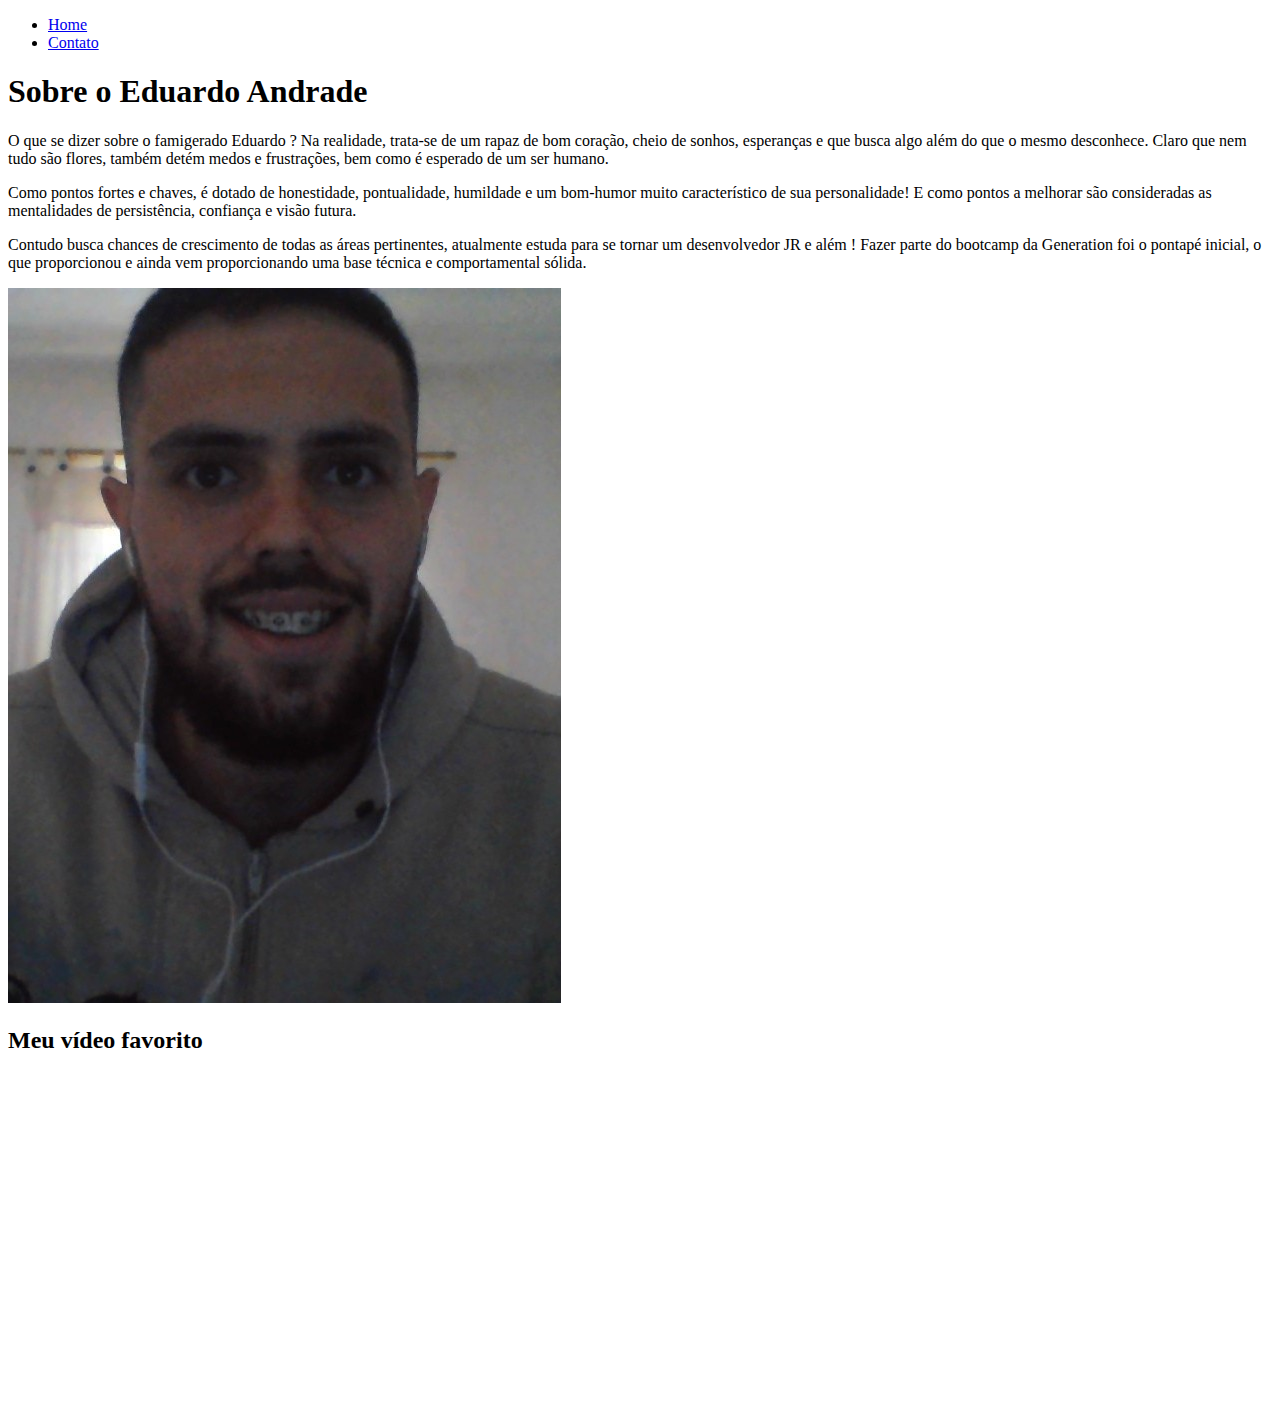
==== index.html @ 63514718 "Feature Eduardo - Task: Criação e implementação da pagina | [21.10.21]" ====
<!DOCTYPE html>
<html lang="pt-br">
<head>
    <meta charset="UTF-8">
    <meta http-equiv="X-UA-Compatible" content="IE=edge">
    <meta name="viewport" content="width=device-width, initial-scale=1.0">
    <title>Meu Perfil</title>
</head>
<body>

    <ul>
        <li>
            <a href="index.html">Home</a>
        </li>
       
        <li>
            <a href="contato.html">Contato</a>
        </li>
    </ul>
  
    <h1>Sobre o Eduardo Andrade</h1>
       
    <p>  O que se dizer sobre o famigerado Eduardo ?
    Na realidade, trata-se de um rapaz de bom coração, cheio de sonhos, esperanças e que busca algo 
    além do que o mesmo desconhece. Claro que nem tudo são flores, também detém medos e frustrações,
    bem como é esperado de um ser humano.  </p>
  <p>  Como pontos fortes e chaves, é dotado de honestidade, pontualidade, humildade e um bom-humor 
    muito característico de sua personalidade! E como pontos a melhorar são consideradas as mentalidades
    de persistência, confiança e visão futura.</p>
     <p>  Contudo busca chances de crescimento de todas as áreas pertinentes, atualmente estuda para se 
    tornar um desenvolvedor JR e além ! Fazer parte do bootcamp da Generation foi o pontapé inicial,
    o que proporcionou e ainda vem proporcionando uma base técnica e comportamental sólida.</p>
    
    <img src="assets/img/Foto Eduardo.jpg" frameborder="5" alt="Foto do autor do conteúdo">

    <h2>Meu vídeo favorito</h2>

    <iframe width="560" height="315" src="https://www.youtube.com/embed/zbDQgFtce5M?start=20" 
    title="YouTube video player" frameborder="0" allow="accelerometer; autoplay; clipboard-write; 
    encrypted-media; gyroscope; picture-in-picture" allowfullscreen></iframe>
</body>
</html>
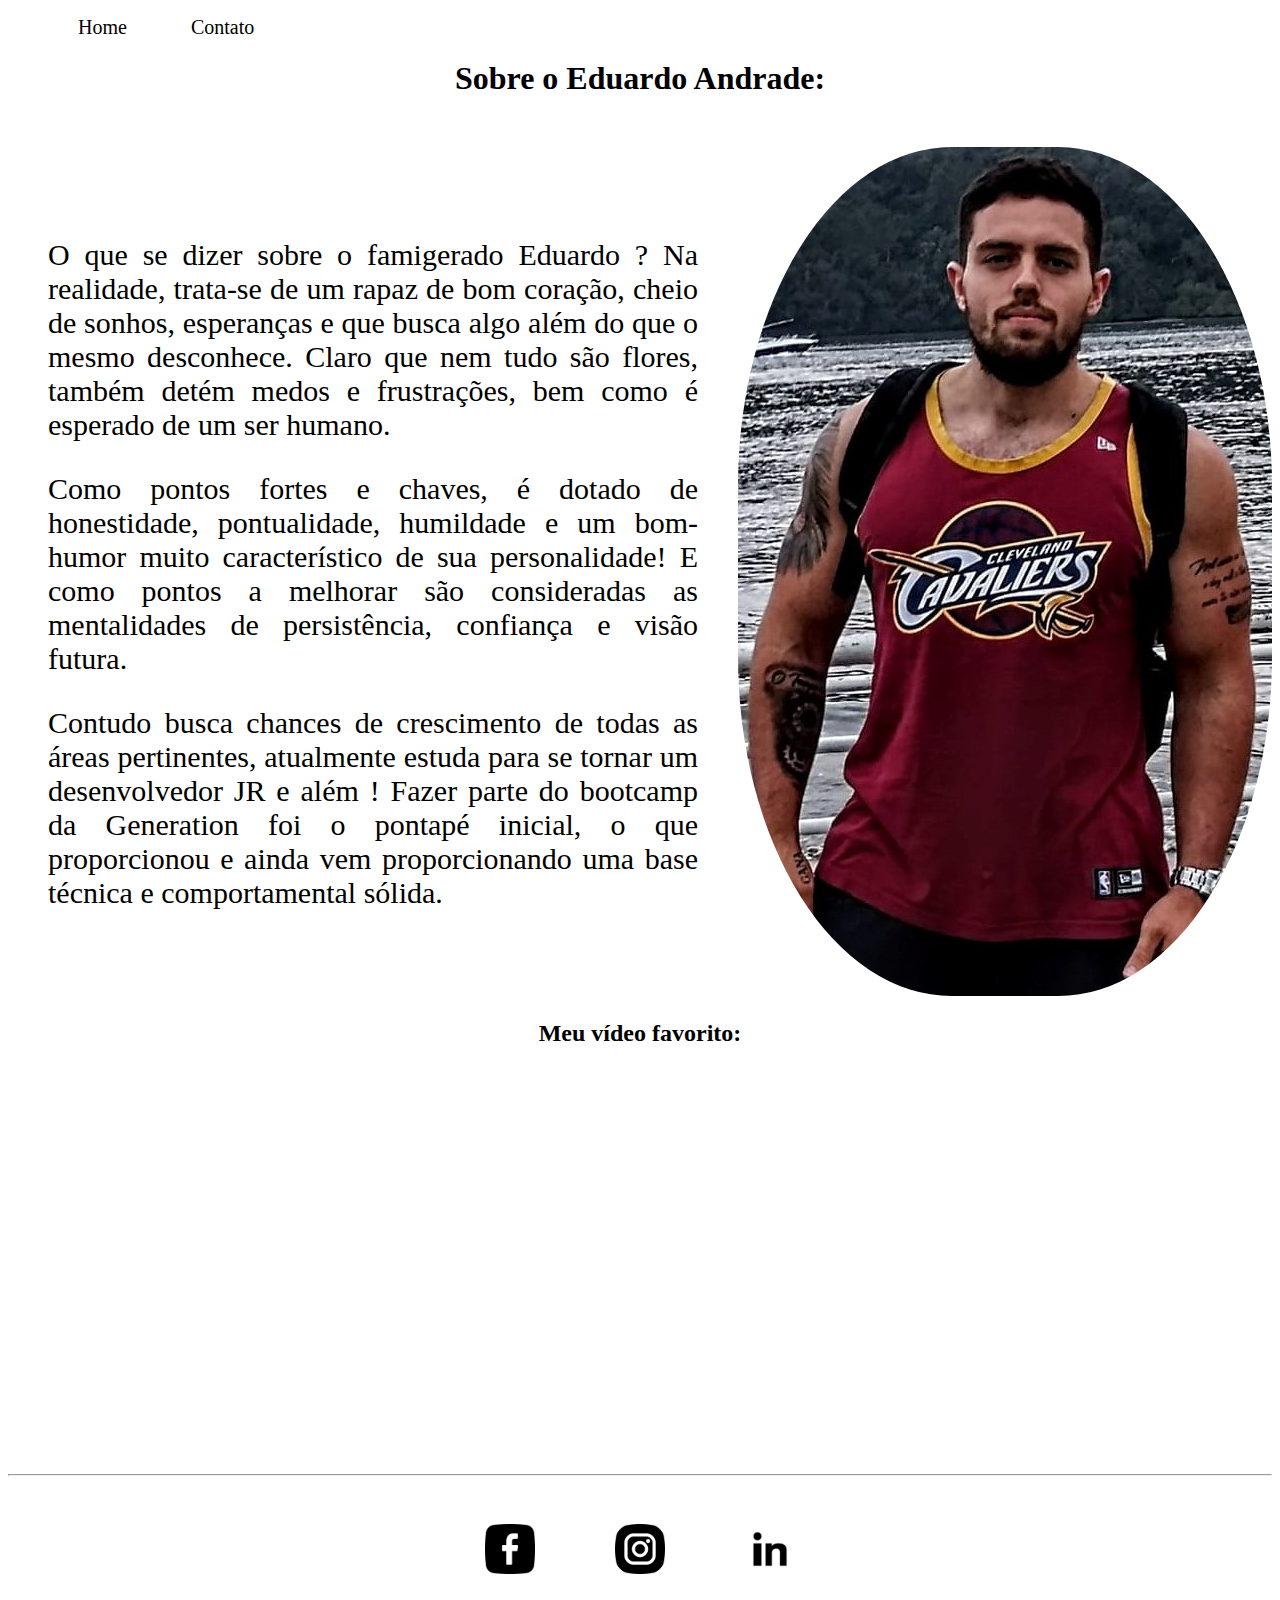
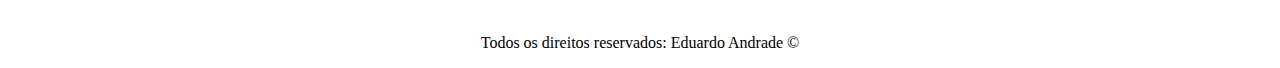
==== commit b67cbb59: "[Feature Eduardo - Tasc: Implementaçao de estilização, utilizando o CSS]" ====
--- a/index.html
+++ b/index.html
@@ -1,42 +1,86 @@
 <!DOCTYPE html>
 <html lang="pt-br">
+
 <head>
     <meta charset="UTF-8">
     <meta http-equiv="X-UA-Compatible" content="IE=edge">
     <meta name="viewport" content="width=device-width, initial-scale=1.0">
     <title>Meu Perfil</title>
+    <link rel="stylesheet" href="./assets/css/style.css">
 </head>
+
 <body>
 
-    <ul>
+    <ul id="menu">
         <li>
             <a href="index.html">Home</a>
         </li>
-       
+
         <li>
             <a href="contato.html">Contato</a>
         </li>
     </ul>
-  
-    <h1>Sobre o Eduardo Andrade</h1>
-       
-    <p>  O que se dizer sobre o famigerado Eduardo ?
-    Na realidade, trata-se de um rapaz de bom coração, cheio de sonhos, esperanças e que busca algo 
-    além do que o mesmo desconhece. Claro que nem tudo são flores, também detém medos e frustrações,
-    bem como é esperado de um ser humano.  </p>
-  <p>  Como pontos fortes e chaves, é dotado de honestidade, pontualidade, humildade e um bom-humor 
-    muito característico de sua personalidade! E como pontos a melhorar são consideradas as mentalidades
-    de persistência, confiança e visão futura.</p>
-     <p>  Contudo busca chances de crescimento de todas as áreas pertinentes, atualmente estuda para se 
-    tornar um desenvolvedor JR e além ! Fazer parte do bootcamp da Generation foi o pontapé inicial,
-    o que proporcionou e ainda vem proporcionando uma base técnica e comportamental sólida.</p>
-    
-    <img src="assets/img/Foto Eduardo.jpg" frameborder="5" alt="Foto do autor do conteúdo">
 
-    <h2>Meu vídeo favorito</h2>
+    <h1 class="center mb-px">Sobre o Eduardo Andrade:</h1>
+    <div class="container">
 
-    <iframe width="560" height="315" src="https://www.youtube.com/embed/zbDQgFtce5M?start=20" 
-    title="YouTube video player" frameborder="0" allow="accelerometer; autoplay; clipboard-write; 
-    encrypted-media; gyroscope; picture-in-picture" allowfullscreen></iframe>
+        <div class="p-40">
+            <p class="justify">
+                O que se dizer sobre o famigerado Eduardo ?
+                Na realidade, trata-se de um rapaz de bom coração, cheio de sonhos, esperanças e que busca algo
+                além do que o mesmo desconhece. Claro que nem tudo são flores, também detém medos e frustrações,
+                bem como é esperado de um ser humano.
+            </p>
+            <p class="justify">
+                Como pontos fortes e chaves, é dotado de honestidade, pontualidade, humildade e um bom-humor
+                muito característico de sua personalidade! E como pontos a melhorar são consideradas as mentalidades
+                de persistência, confiança e visão futura.
+            </p>
+            <p class="justify">
+                Contudo busca chances de crescimento de todas as áreas pertinentes, atualmente estuda para se
+                tornar um desenvolvedor JR e além ! Fazer parte do bootcamp da Generation foi o pontapé inicial,
+                o que proporcionou e ainda vem proporcionando uma base técnica e comportamental sólida.
+            </p>
+        </div>
+
+        <div>
+            <img class="border" src="assets/img/Imagem.jpeg" alt="Foto do autor do conteúdo">
+        </div>
+
+
+    </div>
+
+    <h2 class="center mb-px">Meu vídeo favorito:</h2>
+    <div class="container">
+
+        <div class="mb-px">
+            <iframe width="560" height="315" src="https://www.youtube.com/embed/zbDQgFtce5M?start=20"
+                title="YouTube video player" frameborder="0" allow="accelerometer; autoplay; clipboard-write; 
+            encrypted-media; gyroscope; picture-in-picture" allowfullscreen></iframe>
+        </div>
+
+
+    </div>
+    <hr>
+    <footer>
+        <div class="container">
+            <a href="https://www.facebook.com/eduardo.andrade.1272" target="_blank">
+                <img class="tamanho p-40" src="assets/img/facebook.png" alt="Logo do Facebook">
+            </a>
+            <a href="https://www.instagram.com/eduardo.andrade.1272/" target="_blank">
+                <img class="tamanho p-40" src="assets/img/instagram.png" alt="Logo do Instagram">
+            </a>
+            <a href="https://www.linkedin.com/in/eduardo-andrade-9a588a21a/" target="_blank">
+                <img class="tamanho p-40" src="assets/img/linkedin.png" alt="Logo do linkedin">
+            </a>
+           
+           </div>
+
+        <p class="center">
+            Todos os direitos reservados: Eduardo Andrade &copy;
+        </p>
+    </footer>
+
 </body>
+
 </html>--- a/assets/css/style.css
+++ b/assets/css/style.css
@@ -0,0 +1,44 @@
+/*Estilos da página index.html*/
+
+.center {
+    text-align: center;
+}
+.container{
+    display: flex;
+    flex-flow: row;
+    justify-content: center;
+    align-items: center;
+}
+#menu li{
+    display: inline;
+    padding: 30px;
+}
+#menu li a{
+    text-decoration: black;
+    color: black;
+    font-size: 20px;
+}
+#menu li a:hover{
+    color: grey;
+}
+.p-40{
+    padding: 40px;
+    font-size: 30px;
+}
+.border{
+    border-radius: 40%;
+}
+.tamanho{
+    width: 50px;
+    height: 50px;
+}
+.mb-px{
+    margin-bottom: 50px;
+}
+.justify{
+    text-align: justify;
+}
+/*Estilos da pádina contato.html*/
+.ml-px{
+    margin-left: 50px;
+}